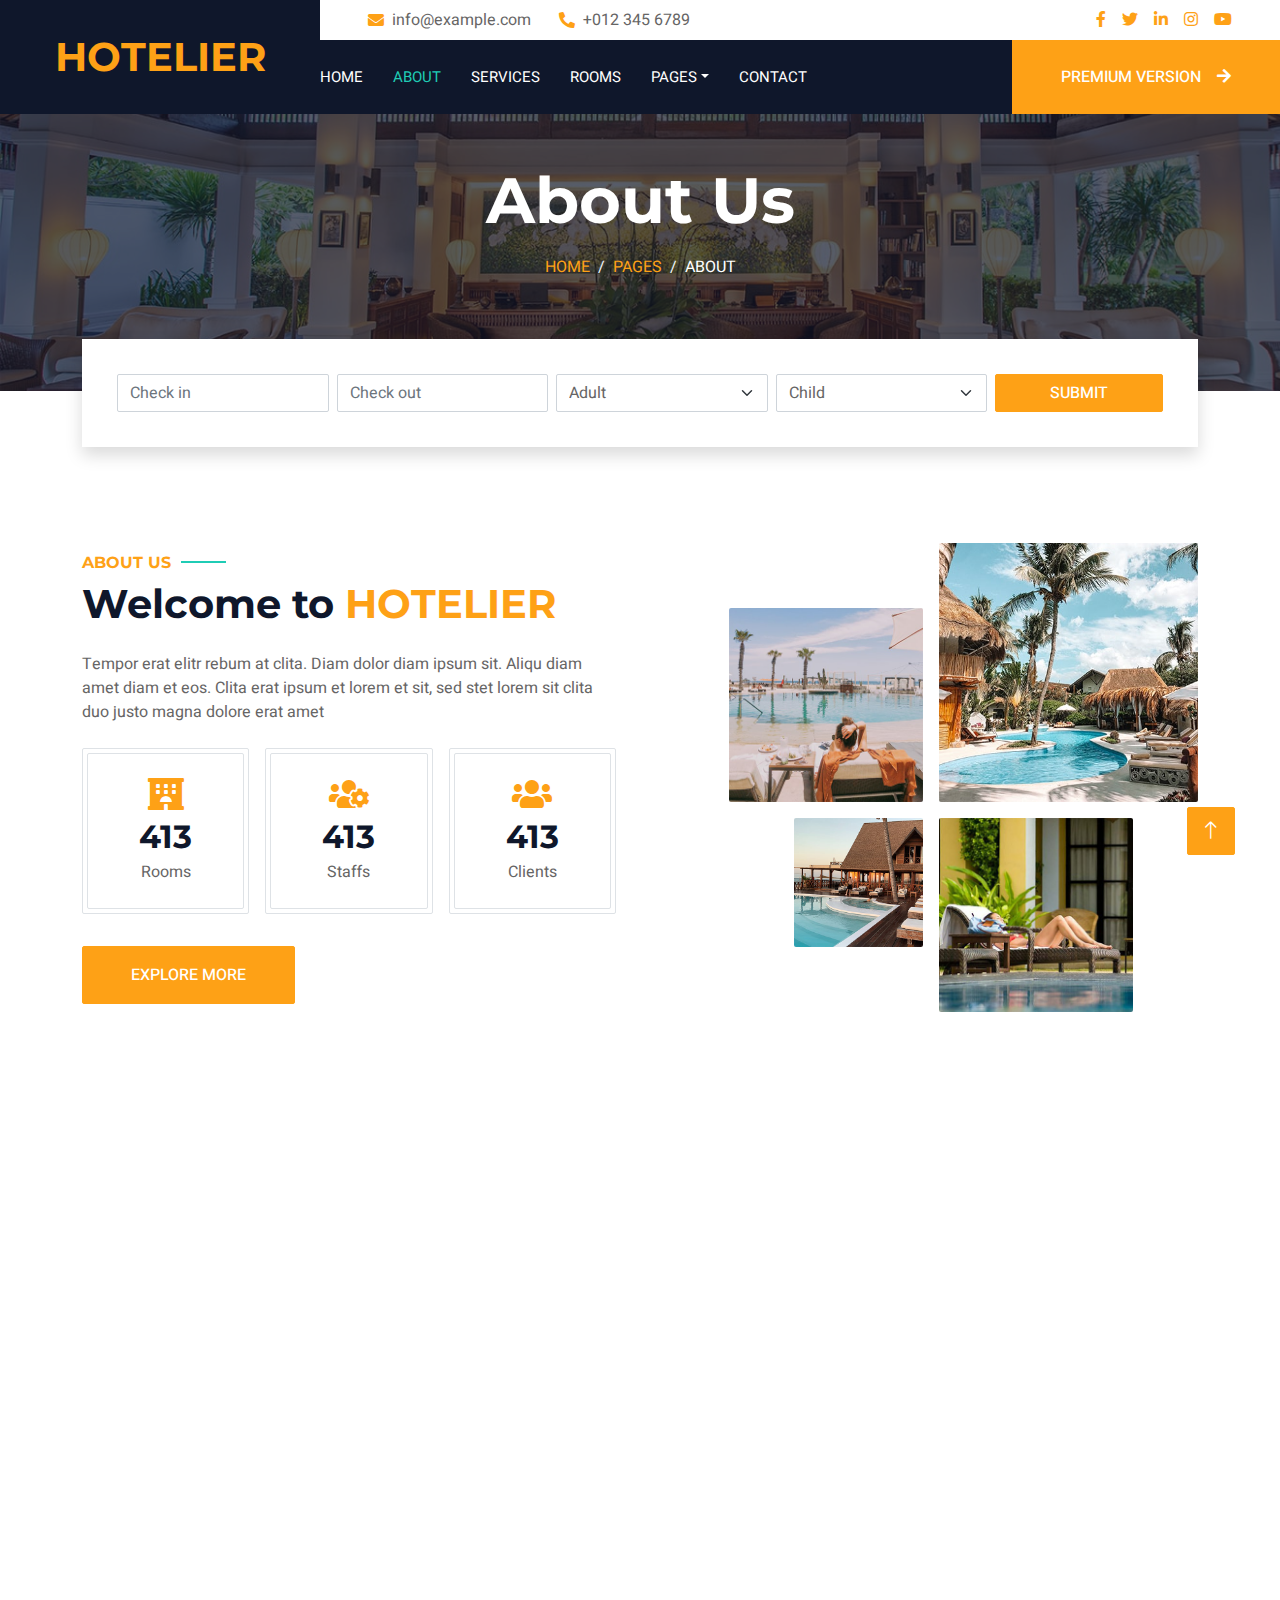
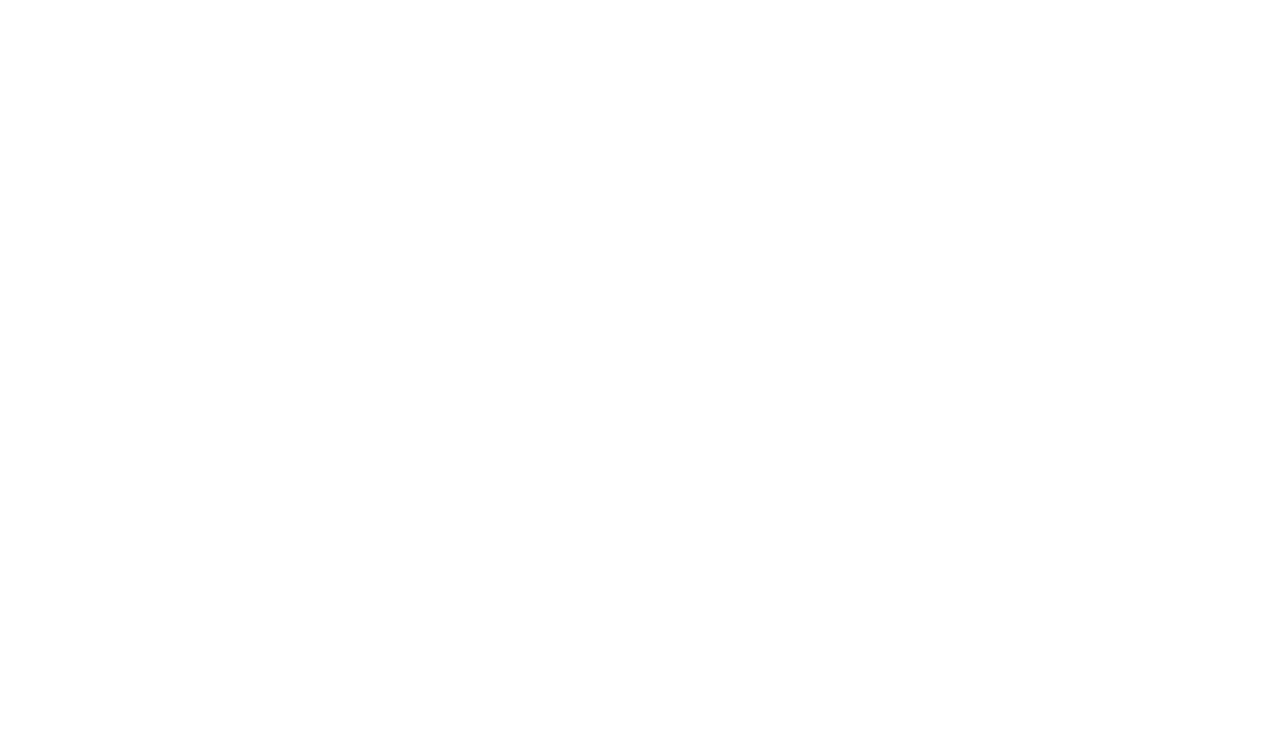
==== about.html @ d0efa6f9 "......" ====
<!DOCTYPE html>
<html lang="en">

<head>
    <meta charset="utf-8">
    <title>Hotelier - Hotel HTML Template</title>
    <meta content="width=device-width, initial-scale=1.0" name="viewport">
    <meta content="" name="keywords">
    <meta content="" name="description">

    <!-- Favicon -->
    <link href="img/favicon.ico" rel="icon">

    <!-- Google Web Fonts -->
    <link rel="preconnect" href="https://fonts.googleapis.com">
    <link rel="preconnect" href="https://fonts.gstatic.com" crossorigin>
    <link href="https://fonts.googleapis.com/css2?family=Heebo:wght@400;500;600;700&family=Montserrat:wght@400;500;600;700&display=swap" rel="stylesheet">  

    <!-- Icon Font Stylesheet -->
    <link href="https://cdnjs.cloudflare.com/ajax/libs/font-awesome/5.10.0/css/all.min.css" rel="stylesheet">
    <link href="https://cdn.jsdelivr.net/npm/bootstrap-icons@1.4.1/font/bootstrap-icons.css" rel="stylesheet">

    <!-- Libraries Stylesheet -->
    <link href="lib/animate/animate.min.css" rel="stylesheet">
    <link href="lib/owlcarousel/assets/owl.carousel.min.css" rel="stylesheet">
    <link href="lib/tempusdominus/css/tempusdominus-bootstrap-4.min.css" rel="stylesheet" />

    <!-- Customized Bootstrap Stylesheet -->
    <link href="css/bootstrap.min.css" rel="stylesheet">

    <!-- Template Stylesheet -->
    <link href="css/style.css" rel="stylesheet">
</head>

<body>
    <div class="container-xxl bg-white p-0">
        <!-- Spinner Start -->
        <div id="spinner" class="show bg-white position-fixed translate-middle w-100 vh-100 top-50 start-50 d-flex align-items-center justify-content-center">
            <div class="spinner-border text-primary" style="width: 3rem; height: 3rem;" role="status">
                <span class="sr-only">Loading...</span>
            </div>
        </div>
        <!-- Spinner End -->

        <!-- Header Start -->
        <div class="container-fluid bg-dark px-0">
            <div class="row gx-0">
                <div class="col-lg-3 bg-dark d-none d-lg-block">
                    <a href="index.html" class="navbar-brand w-100 h-100 m-0 p-0 d-flex align-items-center justify-content-center">
                        <h1 class="m-0 text-primary text-uppercase">Hotelier</h1>
                    </a>
                </div>
                <div class="col-lg-9">
                    <div class="row gx-0 bg-white d-none d-lg-flex">
                        <div class="col-lg-7 px-5 text-start">
                            <div class="h-100 d-inline-flex align-items-center py-2 me-4">
                                <i class="fa fa-envelope text-primary me-2"></i>
                                <p class="mb-0">info@example.com</p>
                            </div>
                            <div class="h-100 d-inline-flex align-items-center py-2">
                                <i class="fa fa-phone-alt text-primary me-2"></i>
                                <p class="mb-0">+012 345 6789</p>
                            </div>
                        </div>
                        <div class="col-lg-5 px-5 text-end">
                            <div class="d-inline-flex align-items-center py-2">
                                <a class="me-3" href=""><i class="fab fa-facebook-f"></i></a>
                                <a class="me-3" href=""><i class="fab fa-twitter"></i></a>
                                <a class="me-3" href=""><i class="fab fa-linkedin-in"></i></a>
                                <a class="me-3" href=""><i class="fab fa-instagram"></i></a>
                                <a class="" href=""><i class="fab fa-youtube"></i></a>
                            </div>
                        </div>
                    </div>
                    <nav class="navbar navbar-expand-lg bg-dark navbar-dark p-3 p-lg-0">
                        <a href="index.html" class="navbar-brand d-block d-lg-none">
                            <h1 class="m-0 text-primary text-uppercase">Hotelier</h1>
                        </a>
                        <button type="button" class="navbar-toggler" data-bs-toggle="collapse" data-bs-target="#navbarCollapse">
                            <span class="navbar-toggler-icon"></span>
                        </button>
                        <div class="collapse navbar-collapse justify-content-between" id="navbarCollapse">
                            <div class="navbar-nav mr-auto py-0">
                                <a href="index.html" class="nav-item nav-link">Home</a>
                                <a href="about.html" class="nav-item nav-link active">About</a>
                                <a href="service.html" class="nav-item nav-link">Services</a>
                                <a href="room.html" class="nav-item nav-link">Rooms</a>
                                <div class="nav-item dropdown">
                                    <a href="#" class="nav-link dropdown-toggle" data-bs-toggle="dropdown">Pages</a>
                                    <div class="dropdown-menu rounded-0 m-0">
                                        <a href="booking.html" class="dropdown-item">Booking</a>
                                        <a href="team.html" class="dropdown-item">Our Team</a>
                                        <a href="testimonial.html" class="dropdown-item">Testimonial</a>
                                    </div>
                                </div>
                                <a href="contact.html" class="nav-item nav-link">Contact</a>
                            </div>
                            <a href="https://htmlcodex.com/hotel-html-template-pro" class="btn btn-primary rounded-0 py-4 px-md-5 d-none d-lg-block">Premium Version<i class="fa fa-arrow-right ms-3"></i></a>
                        </div>
                    </nav>
                </div>
            </div>
        </div>
        <!-- Header End -->


        <!-- Page Header Start -->
        <div class="container-fluid page-header mb-5 p-0" style="background-image: url(img/carousel-1.jpg);">
            <div class="container-fluid page-header-inner py-5">
                <div class="container text-center pb-5">
                    <h1 class="display-3 text-white mb-3 animated slideInDown">About Us</h1>
                    <nav aria-label="breadcrumb">
                        <ol class="breadcrumb justify-content-center text-uppercase">
                            <li class="breadcrumb-item"><a href="#">Home</a></li>
                            <li class="breadcrumb-item"><a href="#">Pages</a></li>
                            <li class="breadcrumb-item text-white active" aria-current="page">About</li>
                        </ol>
                    </nav>
                </div>
            </div>
        </div>
        <!-- Page Header End -->


        <!-- Booking Start -->
        <div class="container-fluid booking pb-5 wow fadeIn" data-wow-delay="0.1s">
            <div class="container">
                <div class="bg-white shadow" style="padding: 35px;">
                    <div class="row g-2">
                        <div class="col-md-10">
                            <div class="row g-2">
                                <div class="col-md-3">
                                    <div class="date" id="date1" data-target-input="nearest">
                                        <input type="text" class="form-control datetimepicker-input"
                                            placeholder="Check in" data-target="#date1" data-toggle="datetimepicker" />
                                    </div>
                                </div>
                                <div class="col-md-3">
                                    <div class="date" id="date2" data-target-input="nearest">
                                        <input type="text" class="form-control datetimepicker-input" placeholder="Check out" data-target="#date2" data-toggle="datetimepicker"/>
                                    </div>
                                </div>
                                <div class="col-md-3">
                                    <select class="form-select">
                                        <option selected>Adult</option>
                                        <option value="1">Adult 1</option>
                                        <option value="2">Adult 2</option>
                                        <option value="3">Adult 3</option>
                                    </select>
                                </div>
                                <div class="col-md-3">
                                    <select class="form-select">
                                        <option selected>Child</option>
                                        <option value="1">Child 1</option>
                                        <option value="2">Child 2</option>
                                        <option value="3">Child 3</option>
                                    </select>
                                </div>
                            </div>
                        </div>
                        <div class="col-md-2">
                            <button class="btn btn-primary w-100">Submit</button>
                        </div>
                    </div>
                </div>
            </div>
        </div>
        <!-- Booking End -->


        <!-- About Start -->
        <div class="container-xxl py-5">
            <div class="container">
                <div class="row g-5 align-items-center">
                    <div class="col-lg-6">
                        <h6 class="section-title text-start text-primary text-uppercase">About Us</h6>
                        <h1 class="mb-4">Welcome to <span class="text-primary text-uppercase">Hotelier</span></h1>
                        <p class="mb-4">Tempor erat elitr rebum at clita. Diam dolor diam ipsum sit. Aliqu diam amet diam et eos. Clita erat ipsum et lorem et sit, sed stet lorem sit clita duo justo magna dolore erat amet</p>
                        <div class="row g-3 pb-4">
                            <div class="col-sm-4 wow fadeIn" data-wow-delay="0.1s">
                                <div class="border rounded p-1">
                                    <div class="border rounded text-center p-4">
                                        <i class="fa fa-hotel fa-2x text-primary mb-2"></i>
                                        <h2 class="mb-1" data-toggle="counter-up">1234</h2>
                                        <p class="mb-0">Rooms</p>
                                    </div>
                                </div>
                            </div>
                            <div class="col-sm-4 wow fadeIn" data-wow-delay="0.3s">
                                <div class="border rounded p-1">
                                    <div class="border rounded text-center p-4">
                                        <i class="fa fa-users-cog fa-2x text-primary mb-2"></i>
                                        <h2 class="mb-1" data-toggle="counter-up">1234</h2>
                                        <p class="mb-0">Staffs</p>
                                    </div>
                                </div>
                            </div>
                            <div class="col-sm-4 wow fadeIn" data-wow-delay="0.5s">
                                <div class="border rounded p-1">
                                    <div class="border rounded text-center p-4">
                                        <i class="fa fa-users fa-2x text-primary mb-2"></i>
                                        <h2 class="mb-1" data-toggle="counter-up">1234</h2>
                                        <p class="mb-0">Clients</p>
                                    </div>
                                </div>
                            </div>
                        </div>
                        <a class="btn btn-primary py-3 px-5 mt-2" href="">Explore More</a>
                    </div>
                    <div class="col-lg-6">
                        <div class="row g-3">
                            <div class="col-6 text-end">
                                <img class="img-fluid rounded w-75 wow zoomIn" data-wow-delay="0.1s" src="img/about-1.jpg" style="margin-top: 25%;">
                            </div>
                            <div class="col-6 text-start">
                                <img class="img-fluid rounded w-100 wow zoomIn" data-wow-delay="0.3s" src="img/about-2.jpg">
                            </div>
                            <div class="col-6 text-end">
                                <img class="img-fluid rounded w-50 wow zoomIn" data-wow-delay="0.5s" src="img/about-3.jpg">
                            </div>
                            <div class="col-6 text-start">
                                <img class="img-fluid rounded w-75 wow zoomIn" data-wow-delay="0.7s" src="img/about-4.jpg">
                            </div>
                        </div>
                    </div>
                </div>
            </div>
        </div>
        <!-- About End -->


        <!-- Team Start -->
        <div class="container-xxl py-5">
            <div class="container">
                <div class="text-center wow fadeInUp" data-wow-delay="0.1s">
                    <h6 class="section-title text-center text-primary text-uppercase">Our Team</h6>
                    <h1 class="mb-5">Explore Our <span class="text-primary text-uppercase">Staffs</span></h1>
                </div>
                <div class="row g-4">
                    <div class="col-lg-3 col-md-6 wow fadeInUp" data-wow-delay="0.1s">
                        <div class="rounded shadow overflow-hidden">
                            <div class="position-relative">
                                <img class="img-fluid" src="img/team-1.jpg" alt="">
                                <div class="position-absolute start-50 top-100 translate-middle d-flex align-items-center">
                                    <a class="btn btn-square btn-primary mx-1" href=""><i class="fab fa-facebook-f"></i></a>
                                    <a class="btn btn-square btn-primary mx-1" href=""><i class="fab fa-twitter"></i></a>
                                    <a class="btn btn-square btn-primary mx-1" href=""><i class="fab fa-instagram"></i></a>
                                </div>
                            </div>
                            <div class="text-center p-4 mt-3">
                                <h5 class="fw-bold mb-0">Full Name</h5>
                                <small>Designation</small>
                            </div>
                        </div>
                    </div>
                    <div class="col-lg-3 col-md-6 wow fadeInUp" data-wow-delay="0.3s">
                        <div class="rounded shadow overflow-hidden">
                            <div class="position-relative">
                                <img class="img-fluid" src="img/team-2.jpg" alt="">
                                <div class="position-absolute start-50 top-100 translate-middle d-flex align-items-center">
                                    <a class="btn btn-square btn-primary mx-1" href=""><i class="fab fa-facebook-f"></i></a>
                                    <a class="btn btn-square btn-primary mx-1" href=""><i class="fab fa-twitter"></i></a>
                                    <a class="btn btn-square btn-primary mx-1" href=""><i class="fab fa-instagram"></i></a>
                                </div>
                            </div>
                            <div class="text-center p-4 mt-3">
                                <h5 class="fw-bold mb-0">Full Name</h5>
                                <small>Designation</small>
                            </div>
                        </div>
                    </div>
                    <div class="col-lg-3 col-md-6 wow fadeInUp" data-wow-delay="0.5s">
                        <div class="rounded shadow overflow-hidden">
                            <div class="position-relative">
                                <img class="img-fluid" src="img/team-3.jpg" alt="">
                                <div class="position-absolute start-50 top-100 translate-middle d-flex align-items-center">
                                    <a class="btn btn-square btn-primary mx-1" href=""><i class="fab fa-facebook-f"></i></a>
                                    <a class="btn btn-square btn-primary mx-1" href=""><i class="fab fa-twitter"></i></a>
                                    <a class="btn btn-square btn-primary mx-1" href=""><i class="fab fa-instagram"></i></a>
                                </div>
                            </div>
                            <div class="text-center p-4 mt-3">
                                <h5 class="fw-bold mb-0">Full Name</h5>
                                <small>Designation</small>
                            </div>
                        </div>
                    </div>
                    <div class="col-lg-3 col-md-6 wow fadeInUp" data-wow-delay="0.7s">
                        <div class="rounded shadow overflow-hidden">
                            <div class="position-relative">
                                <img class="img-fluid" src="img/team-4.jpg" alt="">
                                <div class="position-absolute start-50 top-100 translate-middle d-flex align-items-center">
                                    <a class="btn btn-square btn-primary mx-1" href=""><i class="fab fa-facebook-f"></i></a>
                                    <a class="btn btn-square btn-primary mx-1" href=""><i class="fab fa-twitter"></i></a>
                                    <a class="btn btn-square btn-primary mx-1" href=""><i class="fab fa-instagram"></i></a>
                                </div>
                            </div>
                            <div class="text-center p-4 mt-3">
                                <h5 class="fw-bold mb-0">Full Name</h5>
                                <small>Designation</small>
                            </div>
                        </div>
                    </div>
                </div>
            </div>
        </div>
        <!-- Team End -->


        <!-- Newsletter Start -->
        <div class="container newsletter mt-5 wow fadeIn" data-wow-delay="0.1s">
            <div class="row justify-content-center">
                <div class="col-lg-10 border rounded p-1">
                    <div class="border rounded text-center p-1">
                        <div class="bg-white rounded text-center p-5">
                            <h4 class="mb-4">Subscribe Our <span class="text-primary text-uppercase">Newsletter</span></h4>
                            <div class="position-relative mx-auto" style="max-width: 400px;">
                                <input class="form-control w-100 py-3 ps-4 pe-5" type="text" placeholder="Enter your email">
                                <button type="button" class="btn btn-primary py-2 px-3 position-absolute top-0 end-0 mt-2 me-2">Submit</button>
                            </div>
                        </div>
                    </div>
                </div>
            </div>
        </div>
        <!-- Newsletter Start -->
        

        <!-- Footer Start -->
        <div class="container-fluid bg-dark text-light footer wow fadeIn" data-wow-delay="0.1s">
            <div class="container pb-5">
                <div class="row g-5">
                    <div class="col-md-6 col-lg-4">
                        <div class="bg-primary rounded p-4">
                            <a href="index.html"><h1 class="text-white text-uppercase mb-3">Hotelier</h1></a>
                            <p class="text-white mb-0">
								Download <a class="text-dark fw-medium" href="https://htmlcodex.com/hotel-html-template-pro">Hotelier – Premium Version</a>, build a professional website for your hotel business and grab the attention of new visitors upon your site’s launch.
							</p>
                        </div>
                    </div>
                    <div class="col-md-6 col-lg-3">
                        <h6 class="section-title text-start text-primary text-uppercase mb-4">Contact</h6>
                        <p class="mb-2"><i class="fa fa-map-marker-alt me-3"></i>123 Street, New York, USA</p>
                        <p class="mb-2"><i class="fa fa-phone-alt me-3"></i>+012 345 67890</p>
                        <p class="mb-2"><i class="fa fa-envelope me-3"></i>info@example.com</p>
                        <div class="d-flex pt-2">
                            <a class="btn btn-outline-light btn-social" href=""><i class="fab fa-twitter"></i></a>
                            <a class="btn btn-outline-light btn-social" href=""><i class="fab fa-facebook-f"></i></a>
                            <a class="btn btn-outline-light btn-social" href=""><i class="fab fa-youtube"></i></a>
                            <a class="btn btn-outline-light btn-social" href=""><i class="fab fa-linkedin-in"></i></a>
                        </div>
                    </div>
                    <div class="col-lg-5 col-md-12">
                        <div class="row gy-5 g-4">
                            <div class="col-md-6">
                                <h6 class="section-title text-start text-primary text-uppercase mb-4">Company</h6>
                                <a class="btn btn-link" href="">About Us</a>
                                <a class="btn btn-link" href="">Contact Us</a>
                                <a class="btn btn-link" href="">Privacy Policy</a>
                                <a class="btn btn-link" href="">Terms & Condition</a>
                                <a class="btn btn-link" href="">Support</a>
                            </div>
                            <div class="col-md-6">
                                <h6 class="section-title text-start text-primary text-uppercase mb-4">Services</h6>
                                <a class="btn btn-link" href="">Food & Restaurant</a>
                                <a class="btn btn-link" href="">Spa & Fitness</a>
                                <a class="btn btn-link" href="">Sports & Gaming</a>
                                <a class="btn btn-link" href="">Event & Party</a>
                                <a class="btn btn-link" href="">GYM & Yoga</a>
                            </div>
                        </div>
                    </div>
                </div>
            </div>
            <div class="container">
                <div class="copyright">
                    <div class="row">
                        <div class="col-md-6 text-center text-md-start mb-3 mb-md-0">
                            &copy; <a class="border-bottom" href="#">Your Site Name</a>, All Right Reserved. 
							
							<!--/*** This template is free as long as you keep the footer author’s credit link/attribution link/backlink. If you'd like to use the template without the footer author’s credit link/attribution link/backlink, you can purchase the Credit Removal License from "https://htmlcodex.com/credit-removal". Thank you for your support. ***/-->
							Designed By <a class="border-bottom" href="https://htmlcodex.com">HTML Codex</a>
                        </div>
                        <div class="col-md-6 text-center text-md-end">
                            <div class="footer-menu">
                                <a href="">Home</a>
                                <a href="">Cookies</a>
                                <a href="">Help</a>
                                <a href="">FQAs</a>
                            </div>
                        </div>
                    </div>
                </div>
            </div>
        </div>
        <!-- Footer End -->


        <!-- Back to Top -->
        <a href="#" class="btn btn-lg btn-primary btn-lg-square back-to-top"><i class="bi bi-arrow-up"></i></a>
    </div>

    <!-- JavaScript Libraries -->
    <script src="https://code.jquery.com/jquery-3.4.1.min.js"></script>
    <script src="https://cdn.jsdelivr.net/npm/bootstrap@5.0.0/dist/js/bootstrap.bundle.min.js"></script>
    <script src="lib/wow/wow.min.js"></script>
    <script src="lib/easing/easing.min.js"></script>
    <script src="lib/waypoints/waypoints.min.js"></script>
    <script src="lib/counterup/counterup.min.js"></script>
    <script src="lib/owlcarousel/owl.carousel.min.js"></script>
    <script src="lib/tempusdominus/js/moment.min.js"></script>
    <script src="lib/tempusdominus/js/moment-timezone.min.js"></script>
    <script src="lib/tempusdominus/js/tempusdominus-bootstrap-4.min.js"></script>

    <!-- Template Javascript -->
    <script src="js/main.js"></script>
</body>

</html>
---- css/style.css ----
/********** Template CSS **********/
:root {
    --primary: #1fccb5;
    --light: #F1F8FF;
    --dark: #0F172B;
}

.fw-medium {
    font-weight: 500 !important;
}

.fw-semi-bold {
    font-weight: 600 !important;
}

.back-to-top {
    position: fixed;
    display: none;
    right: 45px;
    bottom: 45px;
    z-index: 99;
}


/*** Spinner ***/
#spinner {
    opacity: 0;
    visibility: hidden;
    transition: opacity .5s ease-out, visibility 0s linear .5s;
    z-index: 99999;
}

#spinner.show {
    transition: opacity .5s ease-out, visibility 0s linear 0s;
    visibility: visible;
    opacity: 1;
}


/*** Button ***/
.btn {
    font-weight: 500;
    text-transform: uppercase;
    transition: .5s;
}

.btn.btn-primary,
.btn.btn-secondary {
    color: #FFFFFF;
}

.btn-square {
    width: 38px;
    height: 38px;
}

.btn-sm-square {
    width: 32px;
    height: 32px;
}

.btn-lg-square {
    width: 48px;
    height: 48px;
}

.btn-square,
.btn-sm-square,
.btn-lg-square {
    padding: 0;
    display: flex;
    align-items: center;
    justify-content: center;
    font-weight: normal;
    border-radius: 2px;
}


/*** Navbar ***/
.navbar-dark .navbar-nav .nav-link {
    margin-right: 30px;
    padding: 25px 0;
    color: #FFFFFF;
    font-size: 15px;
    text-transform: uppercase;
    outline: none;
}

.navbar-dark .navbar-nav .nav-link:hover,
.navbar-dark .navbar-nav .nav-link.active {
    color: var(--primary);
}

@media (max-width: 991.98px) {
    .navbar-dark .navbar-nav .nav-link  {
        margin-right: 0;
        padding: 10px 0;
    }
}


/*** Header ***/
.carousel-caption {
    top: 0;
    left: 0;
    right: 0;
    bottom: 0;
    background: rgba(15, 23, 43, .7);
    z-index: 1;
}

.carousel-control-prev,
.carousel-control-next {
    width: 10%;
}

.carousel-control-prev-icon,
.carousel-control-next-icon {
    width: 3rem;
    height: 3rem;
}

@media (max-width: 768px) {
    #header-carousel .carousel-item {
        position: relative;
        min-height: 450px;
    }
    
    #header-carousel .carousel-item img {
        position: absolute;
        width: 100%;
        height: 100%;
        object-fit: cover;
    }
}

.page-header {
    background-position: center center;
    background-repeat: no-repeat;
    background-size: cover;
}

.page-header-inner {
    background: rgba(15, 23, 43, .7);
}

.breadcrumb-item + .breadcrumb-item::before {
    color: var(--light);
}

.booking {
    position: relative;
    margin-top: -100px !important;
    z-index: 1;
}


/*** Section Title ***/
.section-title {
    position: relative;
    display: inline-block;
}

.section-title::before {
    position: absolute;
    content: "";
    width: 45px;
    height: 2px;
    top: 50%;
    left: -55px;
    margin-top: -1px;
    background: var(--primary);
}

.section-title::after {
    position: absolute;
    content: "";
    width: 45px;
    height: 2px;
    top: 50%;
    right: -55px;
    margin-top: -1px;
    background: var(--primary);
}

.section-title.text-start::before,
.section-title.text-end::after {
    display: none;
}


/*** Service ***/
.service-item {
    height: 320px;
    padding: 30px;
    display: flex;
    flex-direction: column;
    justify-content: center;
    text-align: center;
    background: #FFFFFF;
    box-shadow: 0 0 45px rgba(0, 0, 0, .08);
    transition: .5s;
}

.service-item:hover {
    background: var(--primary);
}

.service-item .service-icon {
    margin: 0 auto 30px auto;
    width: 65px;
    height: 65px;
    transition: .5s;
}

.service-item i,
.service-item h5,
.service-item p {
    transition: .5s;
}

.service-item:hover i,
.service-item:hover h5,
.service-item:hover p {
    color: #FFFFFF !important;
}


/*** Youtube Video ***/
.video {
    position: relative;
    height: 100%;
    min-height: 500px;
    background: linear-gradient(rgba(15, 23, 43, .1), rgba(15, 23, 43, .1)), url(../img/video.jpg);
    background-position: center center;
    background-repeat: no-repeat;
    background-size: cover;
}

.video .btn-play {
    position: absolute;
    z-index: 3;
    top: 50%;
    left: 50%;
    transform: translateX(-50%) translateY(-50%);
    box-sizing: content-box;
    display: block;
    width: 32px;
    height: 44px;
    border-radius: 50%;
    border: none;
    outline: none;
    padding: 18px 20px 18px 28px;
}

.video .btn-play:before {
    content: "";
    position: absolute;
    z-index: 0;
    left: 50%;
    top: 50%;
    transform: translateX(-50%) translateY(-50%);
    display: block;
    width: 100px;
    height: 100px;
    background: var(--primary);
    border-radius: 50%;
    animation: pulse-border 1500ms ease-out infinite;
}

.video .btn-play:after {
    content: "";
    position: absolute;
    z-index: 1;
    left: 50%;
    top: 50%;
    transform: translateX(-50%) translateY(-50%);
    display: block;
    width: 100px;
    height: 100px;
    background: var(--primary);
    border-radius: 50%;
    transition: all 200ms;
}

.video .btn-play img {
    position: relative;
    z-index: 3;
    max-width: 100%;
    width: auto;
    height: auto;
}

.video .btn-play span {
    display: block;
    position: relative;
    z-index: 3;
    width: 0;
    height: 0;
    border-left: 32px solid var(--dark);
    border-top: 22px solid transparent;
    border-bottom: 22px solid transparent;
}

@keyframes pulse-border {
    0% {
        transform: translateX(-50%) translateY(-50%) translateZ(0) scale(1);
        opacity: 1;
    }

    100% {
        transform: translateX(-50%) translateY(-50%) translateZ(0) scale(1.5);
        opacity: 0;
    }
}

#videoModal {
    z-index: 99999;
}

#videoModal .modal-dialog {
    position: relative;
    max-width: 800px;
    margin: 60px auto 0 auto;
}

#videoModal .modal-body {
    position: relative;
    padding: 0px;
}

#videoModal .close {
    position: absolute;
    width: 30px;
    height: 30px;
    right: 0px;
    top: -30px;
    z-index: 999;
    font-size: 30px;
    font-weight: normal;
    color: #FFFFFF;
    background: #000000;
    opacity: 1;
}


/*** Testimonial ***/
.testimonial {
    background: linear-gradient(rgba(15, 23, 43, .7), rgba(15, 23, 43, .7)), url(../img/carousel-2.jpg);
    background-position: center center;
    background-repeat: no-repeat;
    background-size: cover;
}

.testimonial-carousel {
    padding-left: 65px;
    padding-right: 65px;
}

.testimonial-carousel .testimonial-item {
    padding: 30px;
}

.testimonial-carousel .owl-nav {
    position: absolute;
    width: 100%;
    height: 40px;
    top: calc(50% - 20px);
    left: 0;
    display: flex;
    justify-content: space-between;
    z-index: 1;
}

.testimonial-carousel .owl-nav .owl-prev,
.testimonial-carousel .owl-nav .owl-next {
    position: relative;
    width: 40px;
    height: 40px;
    display: flex;
    align-items: center;
    justify-content: center;
    color: #FFFFFF;
    background: var(--primary);
    border-radius: 2px;
    font-size: 18px;
    transition: .5s;
}

.testimonial-carousel .owl-nav .owl-prev:hover,
.testimonial-carousel .owl-nav .owl-next:hover {
    color: var(--primary);
    background: #FFFFFF;
}


/*** Team ***/
.team-item,
.team-item .bg-primary,
.team-item .bg-primary i {
    transition: .5s;
}

.team-item:hover {
    border-color: var(--secondary) !important;
}

.team-item:hover .bg-primary {
    background: var(--secondary) !important;
}

.team-item:hover .bg-primary i {
    color: var(--secondary) !important;
}


/*** Footer ***/
.newsletter {
    position: relative;
    z-index: 1;
}

.footer {
    position: relative;
    margin-top: -110px;
    padding-top: 180px;
}

.footer .btn.btn-social {
    margin-right: 5px;
    width: 35px;
    height: 35px;
    display: flex;
    align-items: center;
    justify-content: center;
    color: var(--light);
    border: 1px solid #FFFFFF;
    border-radius: 35px;
    transition: .3s;
}

.footer .btn.btn-social:hover {
    color: var(--primary);
}

.footer .btn.btn-link {
    display: block;
    margin-bottom: 5px;
    padding: 0;
    text-align: left;
    color: #FFFFFF;
    font-size: 15px;
    font-weight: normal;
    text-transform: capitalize;
    transition: .3s;
}

.footer .btn.btn-link::before {
    position: relative;
    content: "\f105";
    font-family: "Font Awesome 5 Free";
    font-weight: 900;
    margin-right: 10px;
}

.footer .btn.btn-link:hover {
    letter-spacing: 1px;
    box-shadow: none;
}

.footer .copyright {
    padding: 25px 0;
    font-size: 15px;
    border-top: 1px solid rgba(256, 256, 256, .1);
}

.footer .copyright a {
    color: var(--light);
}

.footer .footer-menu a {
    margin-right: 15px;
    padding-right: 15px;
    border-right: 1px solid rgba(255, 255, 255, .3);
}

.footer .footer-menu a:last-child {
    margin-right: 0;
    padding-right: 0;
    border-right: none;
}
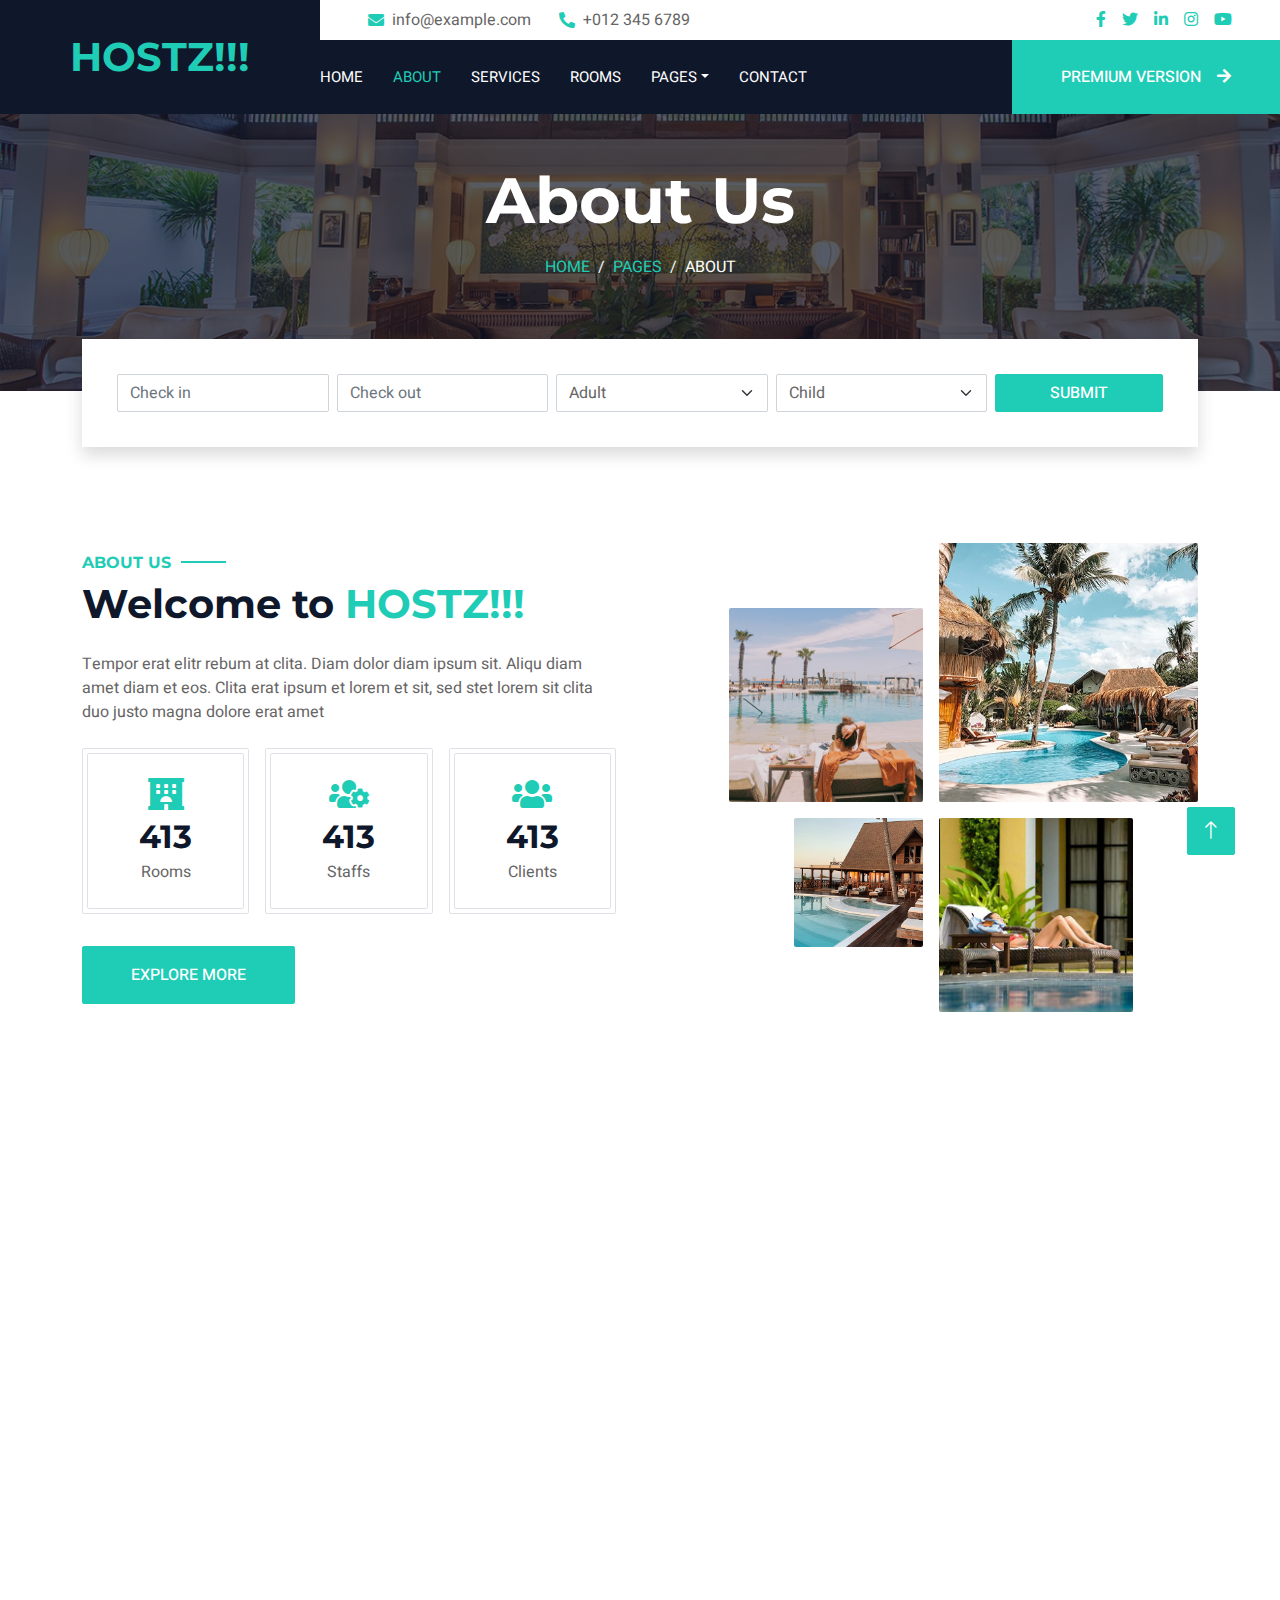
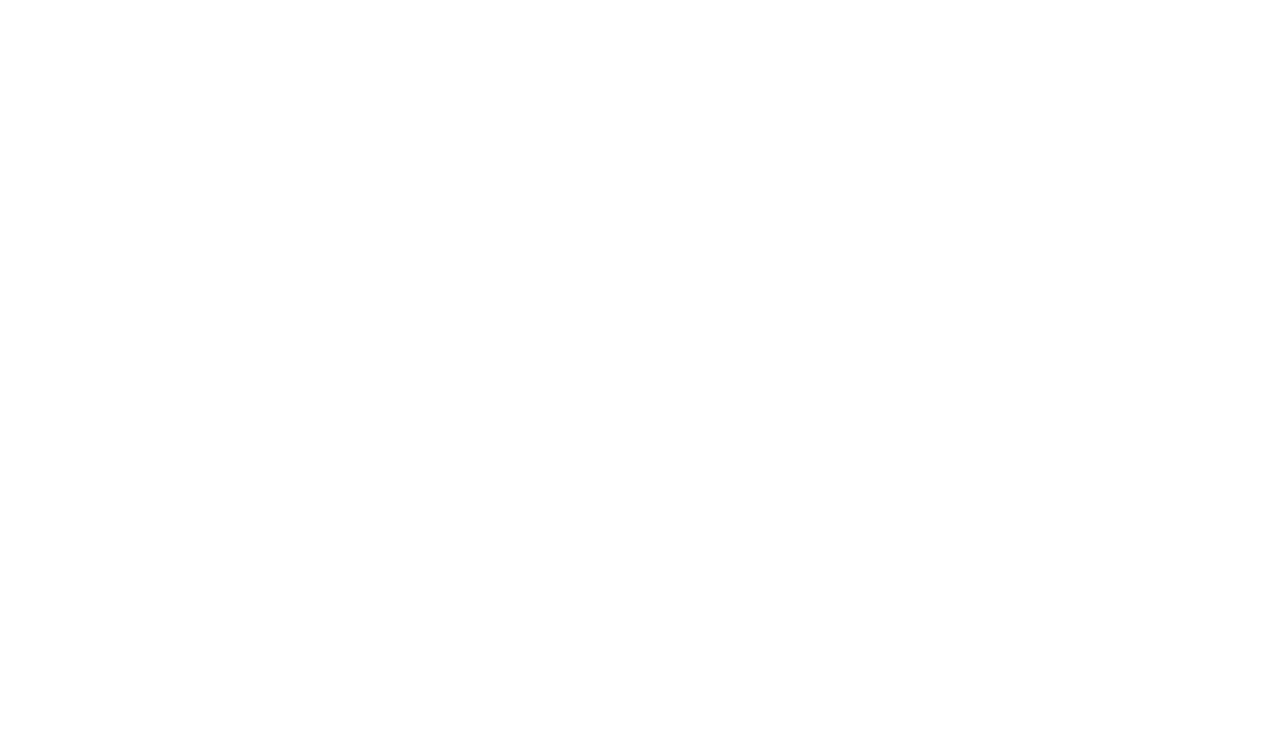
==== commit 8b0c17da: "final commit" ====
--- a/about.html
+++ b/about.html
@@ -3,7 +3,7 @@
 
 <head>
     <meta charset="utf-8">
-    <title>Hotelier - Hotel HTML Template</title>
+    <title>HOSTZ!!! - Hotel HTML Template</title>
     <meta content="width=device-width, initial-scale=1.0" name="viewport">
     <meta content="" name="keywords">
     <meta content="" name="description">
@@ -47,7 +47,7 @@
             <div class="row gx-0">
                 <div class="col-lg-3 bg-dark d-none d-lg-block">
                     <a href="index.html" class="navbar-brand w-100 h-100 m-0 p-0 d-flex align-items-center justify-content-center">
-                        <h1 class="m-0 text-primary text-uppercase">Hotelier</h1>
+                        <h1 class="m-0 text-primary text-uppercase">HOSTZ!!!</h1>
                     </a>
                 </div>
                 <div class="col-lg-9">
@@ -74,7 +74,7 @@
                     </div>
                     <nav class="navbar navbar-expand-lg bg-dark navbar-dark p-3 p-lg-0">
                         <a href="index.html" class="navbar-brand d-block d-lg-none">
-                            <h1 class="m-0 text-primary text-uppercase">Hotelier</h1>
+                            <h1 class="m-0 text-primary text-uppercase">HOSTZ!!!</h1>
                         </a>
                         <button type="button" class="navbar-toggler" data-bs-toggle="collapse" data-bs-target="#navbarCollapse">
                             <span class="navbar-toggler-icon"></span>
@@ -174,7 +174,7 @@
                 <div class="row g-5 align-items-center">
                     <div class="col-lg-6">
                         <h6 class="section-title text-start text-primary text-uppercase">About Us</h6>
-                        <h1 class="mb-4">Welcome to <span class="text-primary text-uppercase">Hotelier</span></h1>
+                        <h1 class="mb-4">Welcome to <span class="text-primary text-uppercase">HOSTZ!!!</span></h1>
                         <p class="mb-4">Tempor erat elitr rebum at clita. Diam dolor diam ipsum sit. Aliqu diam amet diam et eos. Clita erat ipsum et lorem et sit, sed stet lorem sit clita duo justo magna dolore erat amet</p>
                         <div class="row g-3 pb-4">
                             <div class="col-sm-4 wow fadeIn" data-wow-delay="0.1s">
@@ -332,9 +332,9 @@
                 <div class="row g-5">
                     <div class="col-md-6 col-lg-4">
                         <div class="bg-primary rounded p-4">
-                            <a href="index.html"><h1 class="text-white text-uppercase mb-3">Hotelier</h1></a>
+                            <a href="index.html"><h1 class="text-white text-uppercase mb-3">HOSTZ!!!</h1></a>
                             <p class="text-white mb-0">
-								Download <a class="text-dark fw-medium" href="https://htmlcodex.com/hotel-html-template-pro">Hotelier – Premium Version</a>, build a professional website for your hotel business and grab the attention of new visitors upon your site’s launch.
+								Download <a class="text-dark fw-medium" href="https://htmlcodex.com/hotel-html-template-pro">HOSTZ!!! – Premium Version</a>, build a professional website for your hotel business and grab the attention of new visitors upon your site’s launch.
 							</p>
                         </div>
                     </div>
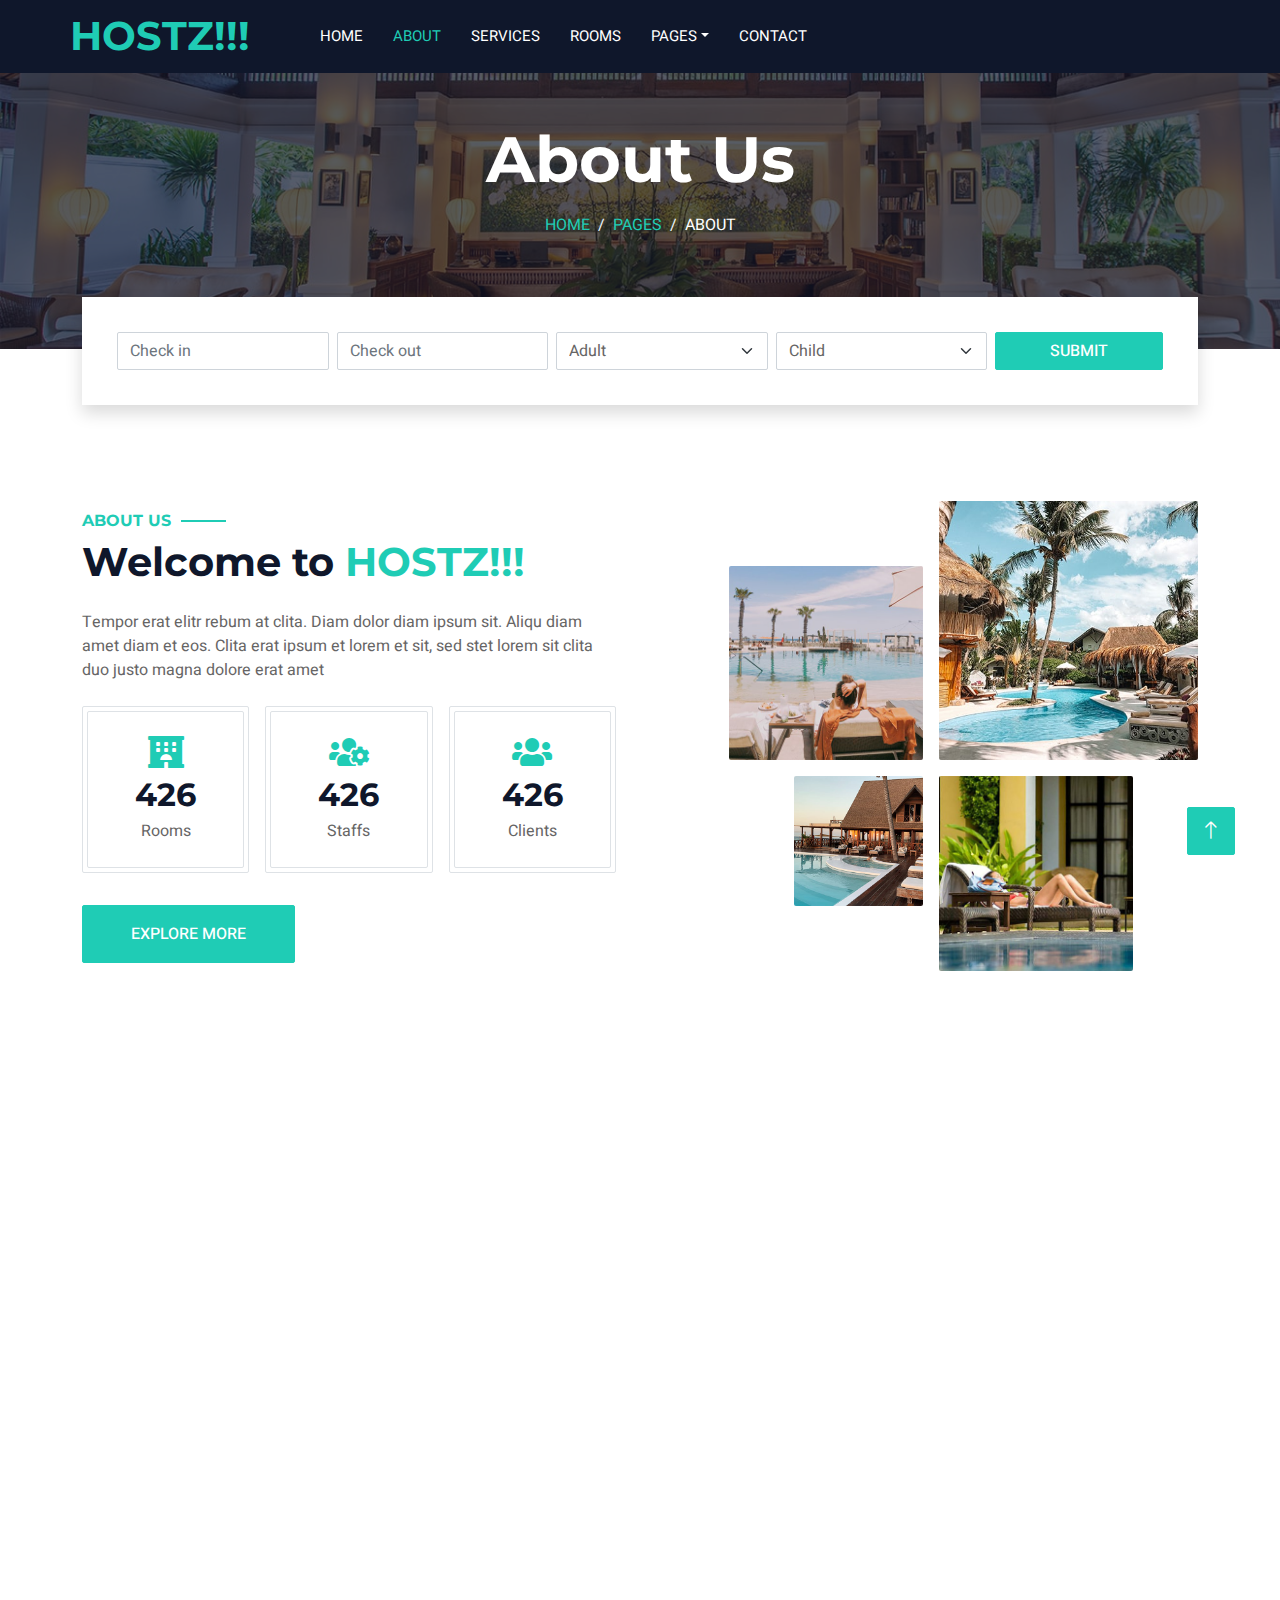
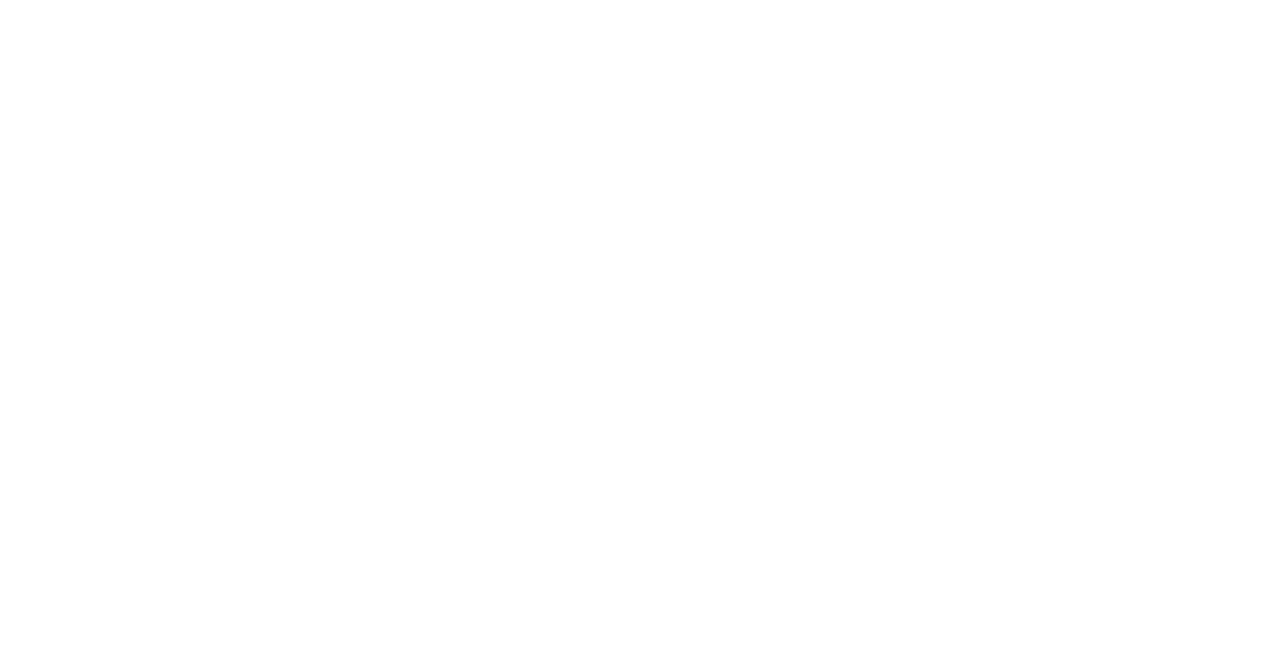
==== commit fd748ffc: "fixed navbar" ====
--- a/about.html
+++ b/about.html
@@ -51,27 +51,7 @@
                     </a>
                 </div>
                 <div class="col-lg-9">
-                    <div class="row gx-0 bg-white d-none d-lg-flex">
-                        <div class="col-lg-7 px-5 text-start">
-                            <div class="h-100 d-inline-flex align-items-center py-2 me-4">
-                                <i class="fa fa-envelope text-primary me-2"></i>
-                                <p class="mb-0">info@example.com</p>
-                            </div>
-                            <div class="h-100 d-inline-flex align-items-center py-2">
-                                <i class="fa fa-phone-alt text-primary me-2"></i>
-                                <p class="mb-0">+012 345 6789</p>
-                            </div>
-                        </div>
-                        <div class="col-lg-5 px-5 text-end">
-                            <div class="d-inline-flex align-items-center py-2">
-                                <a class="me-3" href=""><i class="fab fa-facebook-f"></i></a>
-                                <a class="me-3" href=""><i class="fab fa-twitter"></i></a>
-                                <a class="me-3" href=""><i class="fab fa-linkedin-in"></i></a>
-                                <a class="me-3" href=""><i class="fab fa-instagram"></i></a>
-                                <a class="" href=""><i class="fab fa-youtube"></i></a>
-                            </div>
-                        </div>
-                    </div>
+                    
                     <nav class="navbar navbar-expand-lg bg-dark navbar-dark p-3 p-lg-0">
                         <a href="index.html" class="navbar-brand d-block d-lg-none">
                             <h1 class="m-0 text-primary text-uppercase">HOSTZ!!!</h1>
@@ -95,7 +75,6 @@
                                 </div>
                                 <a href="contact.html" class="nav-item nav-link">Contact</a>
                             </div>
-                            <a href="https://htmlcodex.com/hotel-html-template-pro" class="btn btn-primary rounded-0 py-4 px-md-5 d-none d-lg-block">Premium Version<i class="fa fa-arrow-right ms-3"></i></a>
                         </div>
                     </nav>
                 </div>
@@ -330,14 +309,7 @@
         <div class="container-fluid bg-dark text-light footer wow fadeIn" data-wow-delay="0.1s">
             <div class="container pb-5">
                 <div class="row g-5">
-                    <div class="col-md-6 col-lg-4">
-                        <div class="bg-primary rounded p-4">
-                            <a href="index.html"><h1 class="text-white text-uppercase mb-3">HOSTZ!!!</h1></a>
-                            <p class="text-white mb-0">
-								Download <a class="text-dark fw-medium" href="https://htmlcodex.com/hotel-html-template-pro">HOSTZ!!! – Premium Version</a>, build a professional website for your hotel business and grab the attention of new visitors upon your site’s launch.
-							</p>
-                        </div>
-                    </div>
+                
                     <div class="col-md-6 col-lg-3">
                         <h6 class="section-title text-start text-primary text-uppercase mb-4">Contact</h6>
                         <p class="mb-2"><i class="fa fa-map-marker-alt me-3"></i>123 Street, New York, USA</p>
@@ -375,12 +347,7 @@
             <div class="container">
                 <div class="copyright">
                     <div class="row">
-                        <div class="col-md-6 text-center text-md-start mb-3 mb-md-0">
-                            &copy; <a class="border-bottom" href="#">Your Site Name</a>, All Right Reserved. 
-							
-							<!--/*** This template is free as long as you keep the footer author’s credit link/attribution link/backlink. If you'd like to use the template without the footer author’s credit link/attribution link/backlink, you can purchase the Credit Removal License from "https://htmlcodex.com/credit-removal". Thank you for your support. ***/-->
-							Designed By <a class="border-bottom" href="https://htmlcodex.com">HTML Codex</a>
-                        </div>
+                        
                         <div class="col-md-6 text-center text-md-end">
                             <div class="footer-menu">
                                 <a href="">Home</a>
